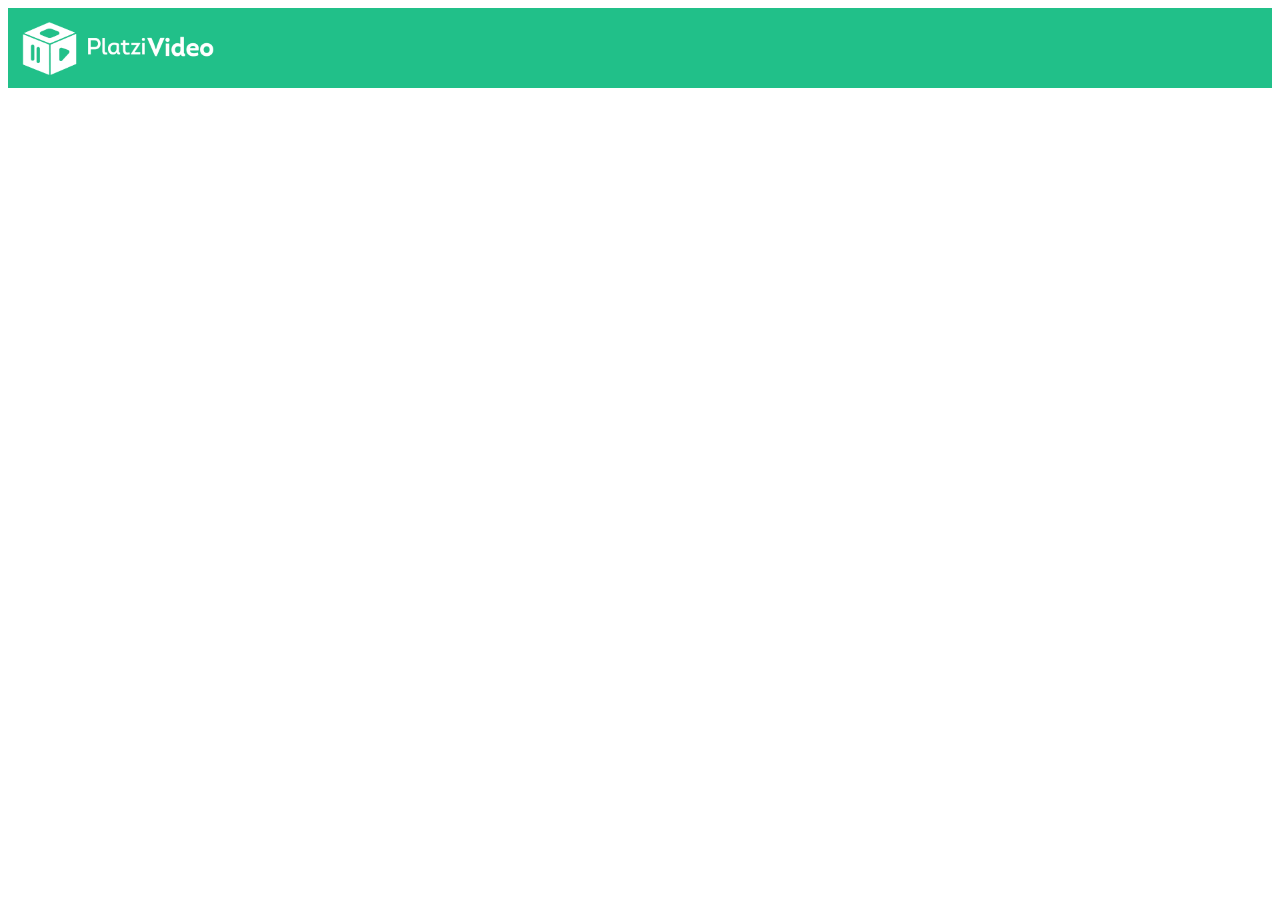
==== index.html @ d4c4f491 "se crea la estructura inicial del encabezado de skyvideo" ====
<!DOCTYPE html>
<html lang="es">
<head>
    <meta charset="UTF-8">
    <meta name="viewport" content="width=device-width, initial-scale=1.0">
    <meta http-equiv="X-UA-Compatible" content="ie=edge">
    <title>Sky Video</title>
    <link rel="stylesheet" href="css/style.css">
</head>
<body>
    <header>
        <img src="img/logo-video.png" alt="">
    </header>
</body>
</html>
---- css/style.css ----
header{
    height: 80px;
    width: 100%;
    background-color: #21C089;
}

header img{
    width: 200px;
    margin-top: 10px;
    margin-left: 10px;
}
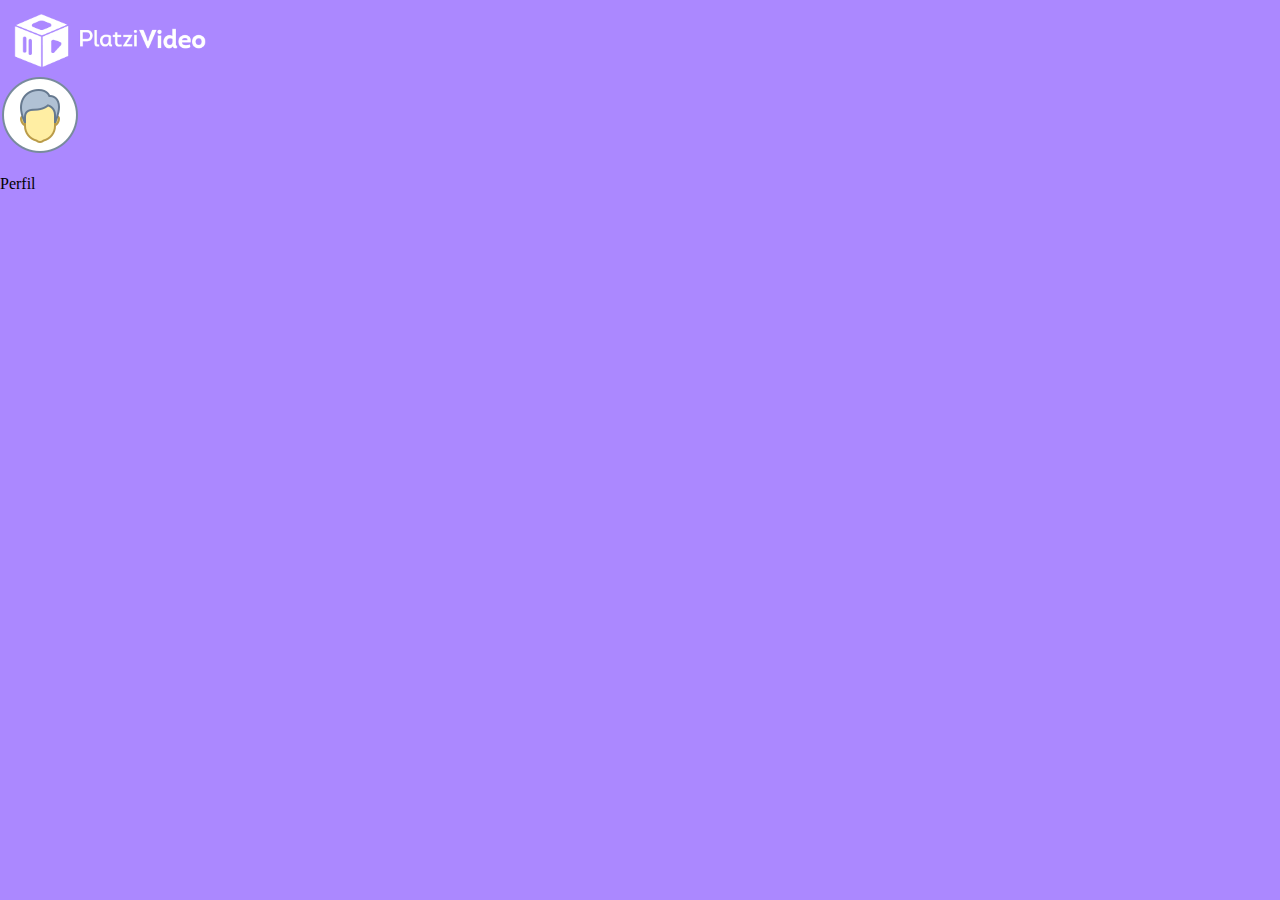
==== commit 2f8b7923: "Se crea la estructura HTML Y BEM del menu desplegable" ====
--- a/index.html
+++ b/index.html
@@ -8,8 +8,22 @@
     <link rel="stylesheet" href="css/style.css">
 </head>
 <body>
-    <header>
-        <img src="img/logo-video.png" alt="">
+    <header class="header">
+        <img class="header__img" src="img/logo-video.png" alt="">
+        <div class="header__menu">
+            <div class="header__menu--profile">
+                <img src="./img/user.png" alt="">
+                <p>Perfil</p>
+            </div>
+            <ul>
+                <li>
+                    <a href="/">Cuenta</a>
+                </li>
+                <li>
+                    <a href="/">Cerrar Sesión</a>
+                </li>
+            </ul>
+        </div>
     </header>
 </body>
 </html>--- a/css/style.css
+++ b/css/style.css
@@ -1,11 +1,34 @@
-header{
+body{
+    margin: 0;
+    background-color: #AB88FF;
+}
+.header{
     height: 80px;
     width: 100%;
-    background-color: #21C089;
+    background-color: #AB88FF;
 }
 
-header img{
+.header__img{
     width: 200px;
     margin-top: 10px;
     margin-left: 10px;
-}+}
+
+.header__menu{
+    margin-right: 30px;
+}
+
+.header__menu ul{
+    display: none;
+    list-style: none;
+    padding: 0;
+    position: absolute;
+    width: 100px;
+    margin: 0px 0px 0px -14px;
+    text-align: right;
+}
+.header__menu--profile{
+  margin-right: 8px;
+  width: 40px;
+}
+
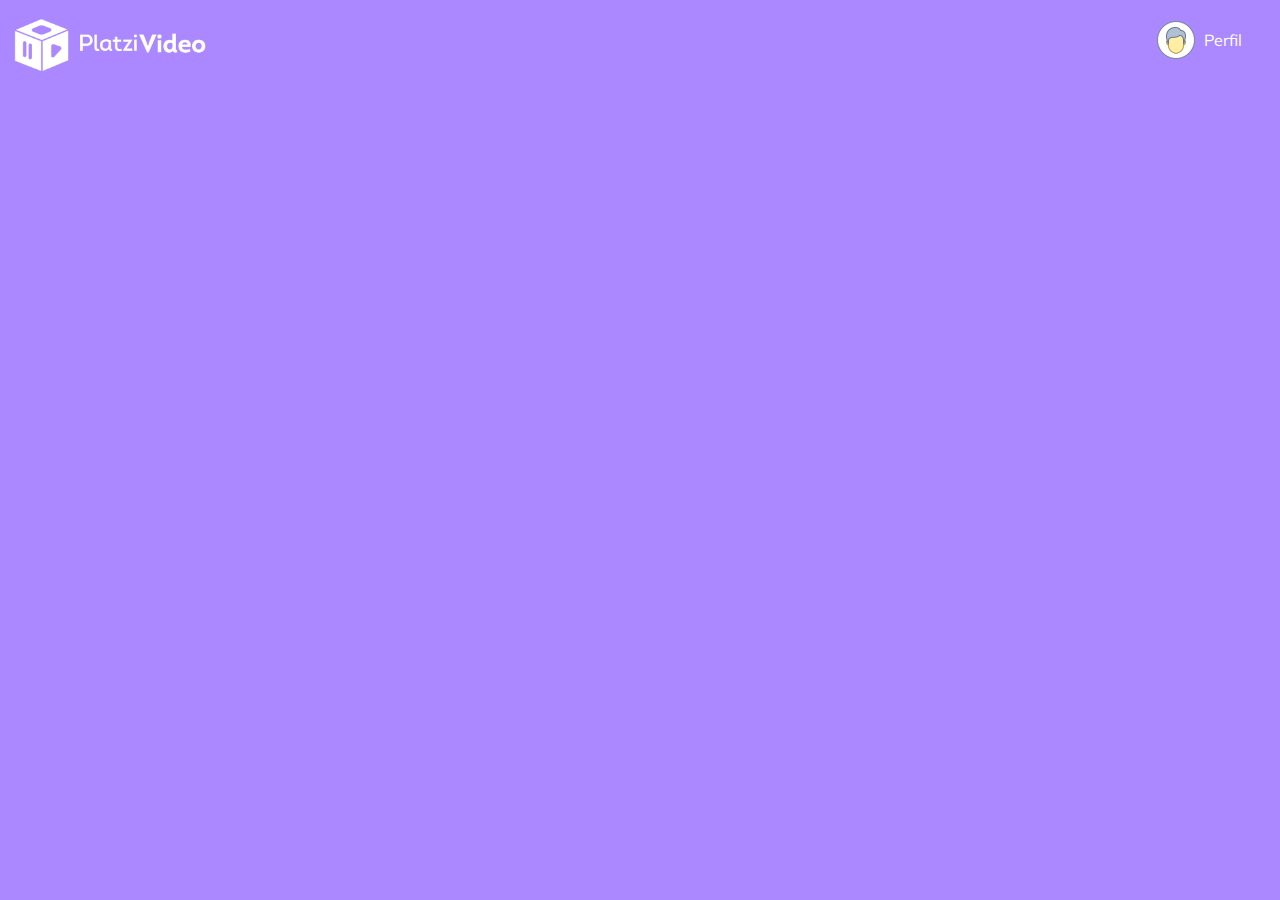
==== commit c3d4cc6c: "Se estiliza el menú desplegable" ====
--- a/index.html
+++ b/index.html
@@ -4,6 +4,7 @@
     <meta charset="UTF-8">
     <meta name="viewport" content="width=device-width, initial-scale=1.0">
     <meta http-equiv="X-UA-Compatible" content="ie=edge">
+    <link href="https://fonts.googleapis.com/css?family=Muli&display=swap" rel="stylesheet">
     <title>Sky Video</title>
     <link rel="stylesheet" href="css/style.css">
 </head>
--- a/css/style.css
+++ b/css/style.css
@@ -1,11 +1,15 @@
 body{
     margin: 0;
     background-color: #AB88FF;
+    font-family: 'Muli', sans-serif;
 }
 .header{
     height: 80px;
     width: 100%;
     background-color: #AB88FF;
+    display: flex;
+    justify-content: space-between;
+    align-items: center;
 }
 
 .header__img{
@@ -27,8 +31,34 @@
     margin: 0px 0px 0px -14px;
     text-align: right;
 }
+.header__menu:hover ul, u:hover{
+    display: block;
+
+}
+.header__menu li{
+    margin: 10px 0px;
+}
+.header__menu li a{
+  color: white;
+  text-decoration: none;
+}
+.header__menu li a:hover{
+  text-decoration: underline;
+}
+
 .header__menu--profile{
   margin-right: 8px;
-  width: 40px;
+  display: flex;
+  align-items: center;
+}
+.header__menu--profile img{
+ margin-right: 8px;
+ width: 40px;
+ 
+}
+.header__menu--profile p{
+ margin: 0px;
+ color: white;
+
 }
 
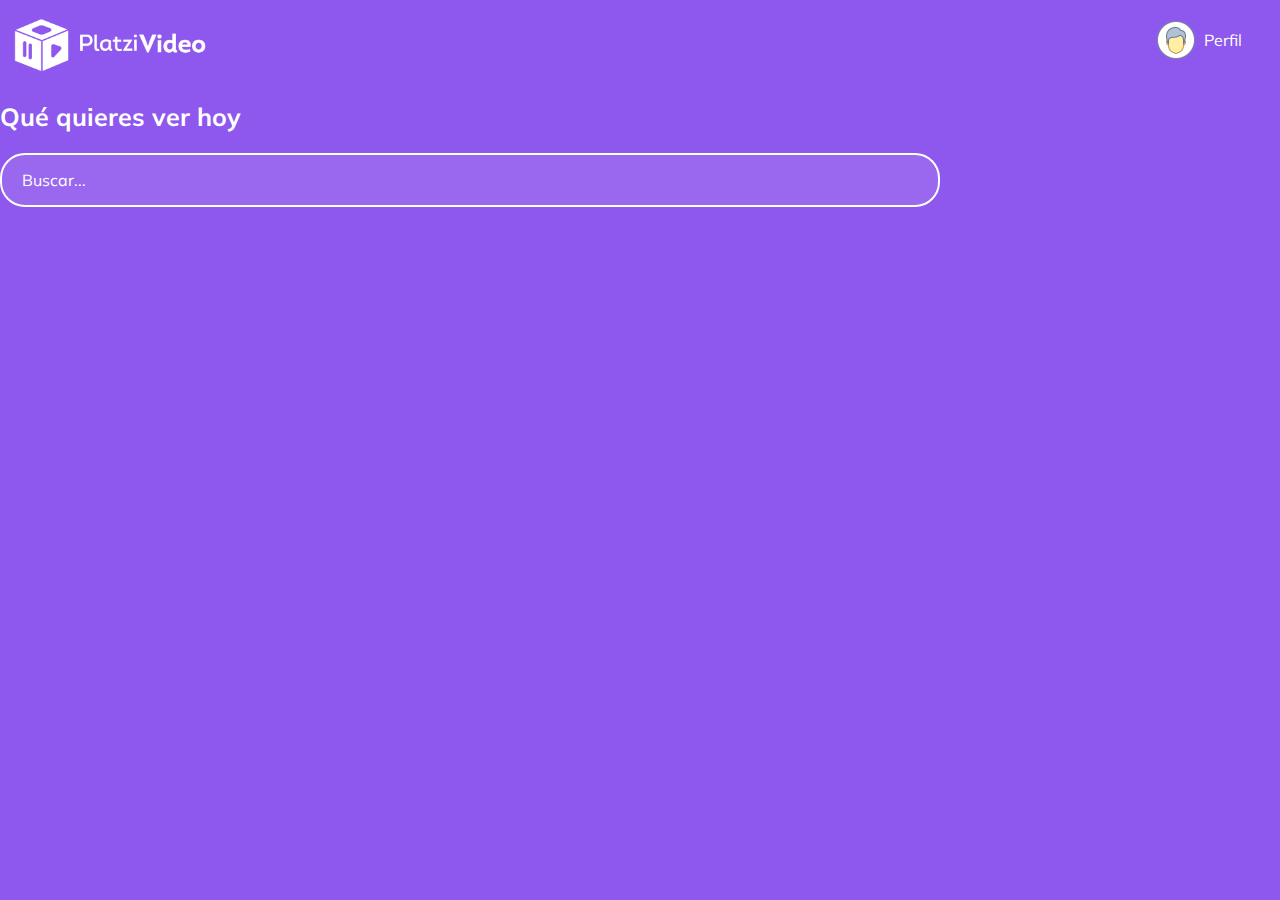
==== commit b5abf1a5: "Se crea la estructura de la sección del buscador" ====
--- a/index.html
+++ b/index.html
@@ -26,5 +26,9 @@
             </ul>
         </div>
     </header>
+    <section class="main">
+        <h2 class="main__title">Qué quieres ver hoy</h2>
+        <input class="input" type="text" placeholder="Buscar...">
+    </section>
 </body>
 </html>--- a/css/style.css
+++ b/css/style.css
@@ -1,12 +1,12 @@
 body{
     margin: 0;
-    background-color: #AB88FF;
+    background-color: #8E57ED;
     font-family: 'Muli', sans-serif;
 }
 .header{
     height: 80px;
     width: 100%;
-    background-color: #AB88FF;
+    background-color: #8E57ED;
     display: flex;
     justify-content: space-between;
     align-items: center;
@@ -62,3 +62,33 @@
 
 }
 
+/* ESTILOS DEL BUSCADOR.  */
+.main{
+    height: 300px;
+}
+
+.main__title{
+    color: white;
+    font-size: 25px;
+}
+
+.input{
+    background-color: rgba(255,255,255,0.1);
+    border: 2px solid white;
+    border-radius: 25px;
+    color: white;
+    font-family: 'Muli', sans-serif;
+    font-size: 16px;
+    height: 50px;
+    padding: 0 20px;
+    width: 70%;
+    outline: none;
+  
+}
+
+::placeholder{
+    color: white;
+}
+/* FIN ESTILOS DEL BUSCADOR.  */
+
+
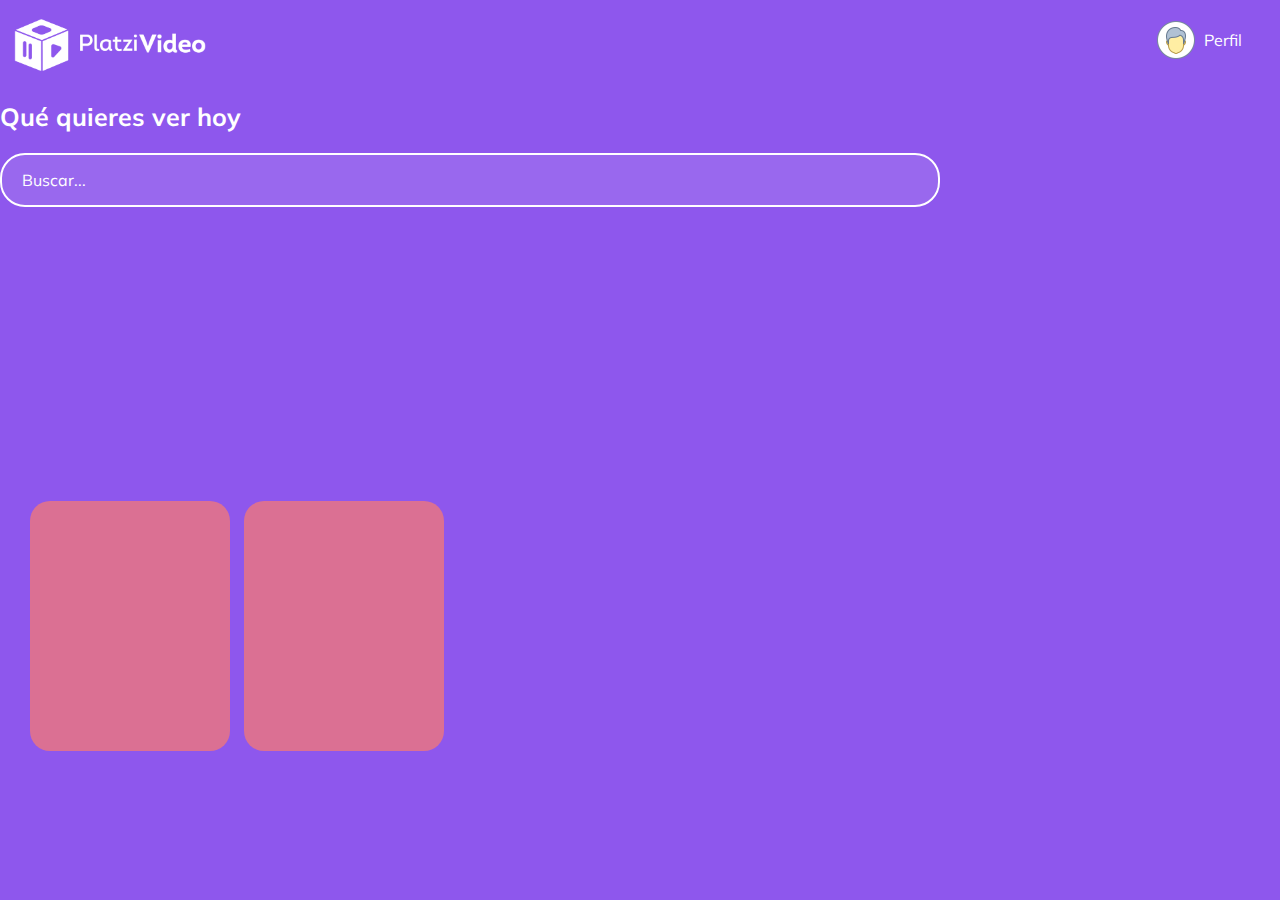
==== commit 3e2b78a2: "Creación estructura inicial carousel de imagenes" ====
--- a/index.html
+++ b/index.html
@@ -30,5 +30,16 @@
         <h2 class="main__title">Qué quieres ver hoy</h2>
         <input class="input" type="text" placeholder="Buscar...">
     </section>
+    <section class="carousel">
+        <div class="carousel__container">
+            <div class="carousel__item">
+
+            </div>
+            <div class="carousel__item">
+
+            </div>
+        </div>
+
+    </section>
 </body>
 </html>--- a/css/style.css
+++ b/css/style.css
@@ -91,4 +91,43 @@
 }
 /* FIN ESTILOS DEL BUSCADOR.  */
 
+/* ESTILOS CAROUSEL */
+.carousel{
+    width: 100%;
+    overflow: scroll;
+    padding: 30px;
+    position: relative;
+}
 
+.carousel__container{
+    white-space: nowrap;
+    margin: 70px 0px;
+    padding-bottom: 10px;
+}
+
+.carousel__item{
+    background-color: palevioletred;
+    width: 200px;
+    height: 250px;
+    border-radius: 20px;
+    margin-right: 10px;
+    display: inline-block;
+    cursor: pointer;
+    transition: 450ms all;
+    transform-origin: center left;
+}
+
+.carousel__item:hover ~ .carousel__item{
+
+    transform: translate3d(100px, 0, 0);
+}
+
+.carousel__container:hover .carousel__item{
+opacity: 0.3;
+}
+.carousel__container:hover .carousel__item:hover{
+transform:scale(1.5);
+opacity: 1;
+}
+/* FIN ESTILOS CAROUSEL */
+
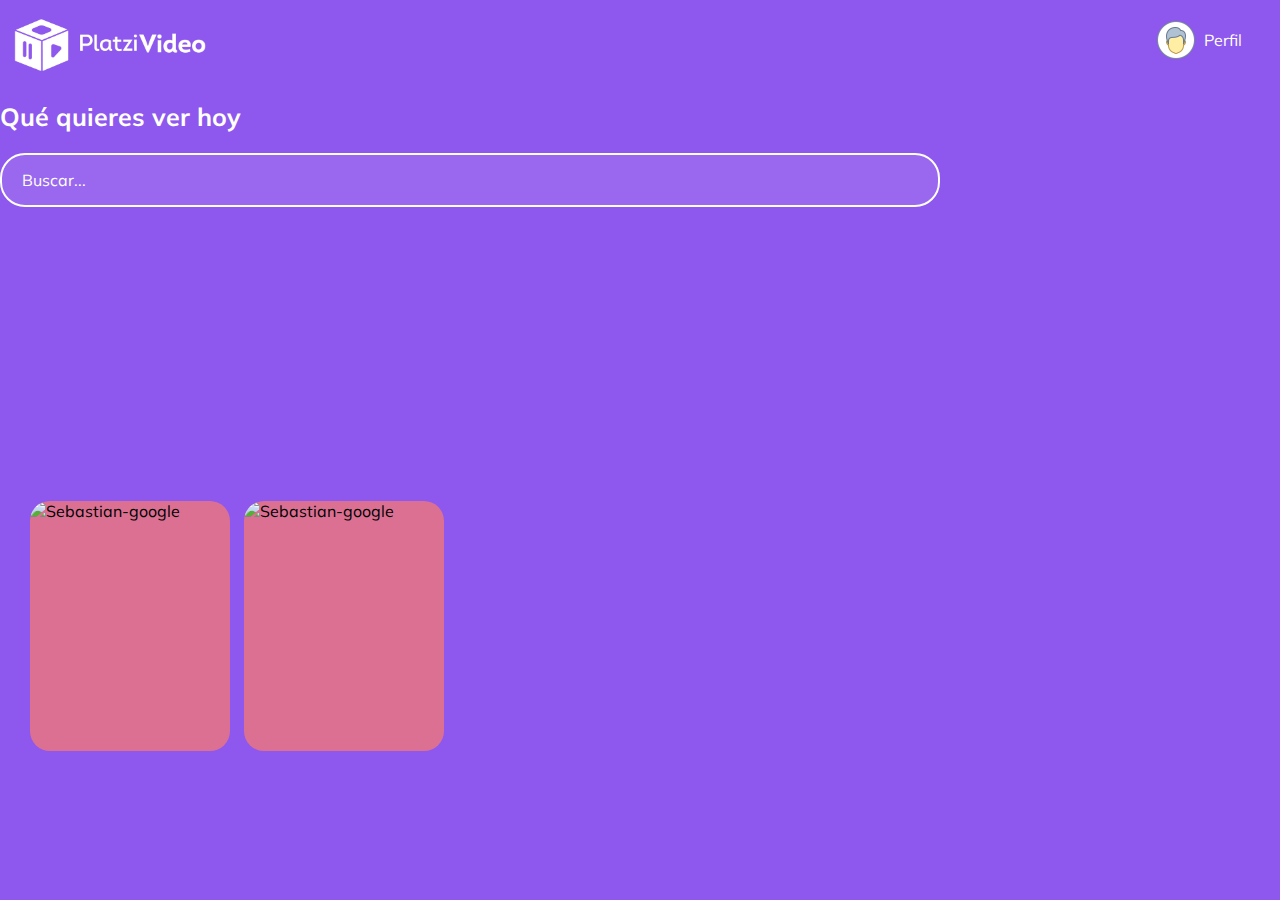
==== commit d8aa1430: "Se crea el detalle de cada item para el carousel de imágenes" ====
--- a/index.html
+++ b/index.html
@@ -32,11 +32,27 @@
     </section>
     <section class="carousel">
         <div class="carousel__container">
-            <div class="carousel__item">
-
+            <div class="carousel-item">
+                <img class="carousel-item__img" src="https://cbascordoba.github.io/layout-instagram/img/sebastian_cordoba_omen.jpeg" alt="Sebastian-google">
+                <div class="carousel-item__details">
+                    <div>
+                        <img src="./img/play.png" alt="Play">
+                        <img src="" alt="">
+                    </div>
+                    <p class="carousel-item__details--title">Título descriptivo</p>
+                    <p class="carousel-item__details--subtitle">2019 16+ 114 minutos</p>
+                </div>
             </div>
-            <div class="carousel__item">
-
+            <div class="carousel-item">
+                    <img class="carousel-item__img" src="https://cbascordoba.github.io/layout-instagram/img/sebastian_cordoba_omen.jpeg" alt="Sebastian-google">
+                    <div class="carousel-item__details">
+                        <div>
+                            <img src="./img/play.png" alt="Play">
+                            <img src="" alt="">
+                        </div>
+                        <p class="carousel-item__details--title">Título descriptivo</p>
+                        <p class="carousel-item__details--subtitle">2019 16+ 114 minutos</p>
+                    </div>
             </div>
         </div>
 
--- a/css/style.css
+++ b/css/style.css
@@ -105,29 +105,60 @@
     padding-bottom: 10px;
 }
 
-.carousel__item{
+.carousel-item{
     background-color: palevioletred;
     width: 200px;
     height: 250px;
     border-radius: 20px;
+    overflow: hidden;
     margin-right: 10px;
     display: inline-block;
     cursor: pointer;
     transition: 450ms all;
     transform-origin: center left;
+    position: relative;
 }
 
-.carousel__item:hover ~ .carousel__item{
+.carousel-item:hover ~ .carousel-item{
 
     transform: translate3d(100px, 0, 0);
 }
 
-.carousel__container:hover .carousel__item{
+.carousel__container:hover .carousel-item{
 opacity: 0.3;
 }
-.carousel__container:hover .carousel__item:hover{
+.carousel__container:hover .carousel-item:hover{
 transform:scale(1.5);
 opacity: 1;
 }
+.carousel-item__img{
+    width: 200px;
+    height: 250px;
+    object-fit: cover;
+}
+
+.carousel-item__details{
+    background: linear-gradient(to top, rgba(0,0,0,0.9) 0%, rgba(0,0,0,0) 100%);
+    font-size: 10px;
+    opacity: 0;
+    transition: 450ms opacity;
+    padding: 10px;
+    position: absolute;
+    
+    left: 0;
+    right: 0;
+    bottom: 0;
+}
+.carousel-item__details img{
+    width: 20px;
+}
+
+.carousel-item__img:hover ~ .carousel-item__details{
+    opacity: 1;
+}
+
+.carousel-item__details--title, .carousel-item__details--subtitle {
+    color: white;
+}
 /* FIN ESTILOS CAROUSEL */
 
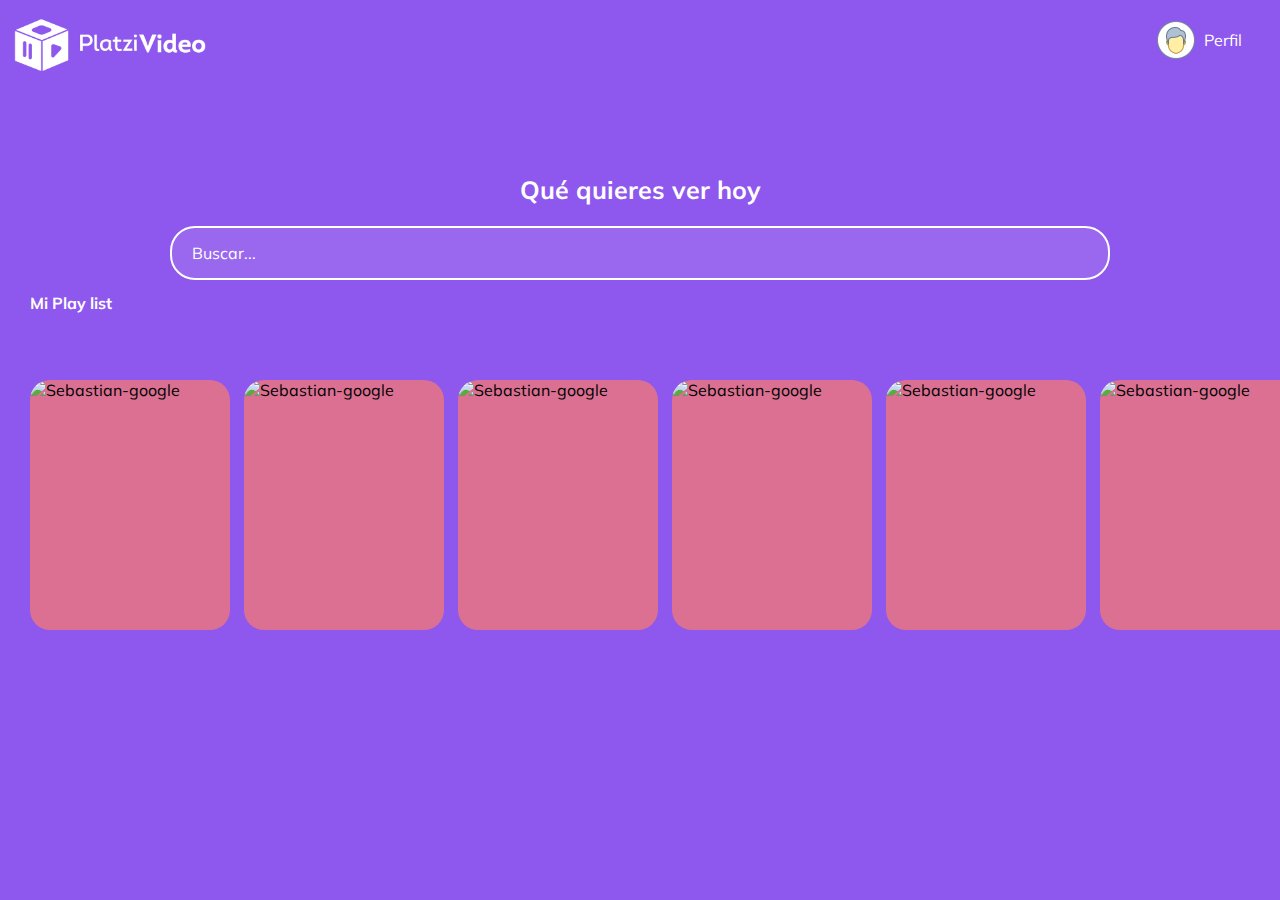
==== commit 7a74fc35: "se agregan mas items a la play list y se centra el buscador" ====
--- a/index.html
+++ b/index.html
@@ -30,8 +30,53 @@
         <h2 class="main__title">Qué quieres ver hoy</h2>
         <input class="input" type="text" placeholder="Buscar...">
     </section>
+    <h2 class="categories__title">Mi Play list</h2>
     <section class="carousel">
         <div class="carousel__container">
+            <div class="carousel-item">
+                <img class="carousel-item__img" src="https://cbascordoba.github.io/layout-instagram/img/sebastian_cordoba_omen.jpeg" alt="Sebastian-google">
+                <div class="carousel-item__details">
+                    <div>
+                        <img src="./img/play.png" alt="Play">
+                        <img src="" alt="">
+                    </div>
+                    <p class="carousel-item__details--title">Título descriptivo</p>
+                    <p class="carousel-item__details--subtitle">2019 16+ 114 minutos</p>
+                </div>
+            </div>
+            <div class="carousel-item">
+                <img class="carousel-item__img" src="https://cbascordoba.github.io/layout-instagram/img/sebastian_cordoba_omen.jpeg" alt="Sebastian-google">
+                <div class="carousel-item__details">
+                    <div>
+                        <img src="./img/play.png" alt="Play">
+                        <img src="" alt="">
+                    </div>
+                    <p class="carousel-item__details--title">Título descriptivo</p>
+                    <p class="carousel-item__details--subtitle">2019 16+ 114 minutos</p>
+                </div>
+            </div>
+            <div class="carousel-item">
+                <img class="carousel-item__img" src="https://cbascordoba.github.io/layout-instagram/img/sebastian_cordoba_omen.jpeg" alt="Sebastian-google">
+                <div class="carousel-item__details">
+                    <div>
+                        <img src="./img/play.png" alt="Play">
+                        <img src="" alt="">
+                    </div>
+                    <p class="carousel-item__details--title">Título descriptivo</p>
+                    <p class="carousel-item__details--subtitle">2019 16+ 114 minutos</p>
+                </div>
+            </div>
+            <div class="carousel-item">
+                <img class="carousel-item__img" src="https://cbascordoba.github.io/layout-instagram/img/sebastian_cordoba_omen.jpeg" alt="Sebastian-google">
+                <div class="carousel-item__details">
+                    <div>
+                        <img src="./img/play.png" alt="Play">
+                        <img src="" alt="">
+                    </div>
+                    <p class="carousel-item__details--title">Título descriptivo</p>
+                    <p class="carousel-item__details--subtitle">2019 16+ 114 minutos</p>
+                </div>
+            </div>
             <div class="carousel-item">
                 <img class="carousel-item__img" src="https://cbascordoba.github.io/layout-instagram/img/sebastian_cordoba_omen.jpeg" alt="Sebastian-google">
                 <div class="carousel-item__details">
--- a/css/style.css
+++ b/css/style.css
@@ -64,12 +64,24 @@
 
 /* ESTILOS DEL BUSCADOR.  */
 .main{
-    height: 300px;
+    height: 200px;
+    display: flex;
+    flex-direction: column;
+    align-items: center;
+    justify-content: flex-end;
 }
 
 .main__title{
     color: white;
     font-size: 25px;
+}
+
+.categories__title{
+    color: white;
+    font-size: 16px;
+    position: absolute;
+    padding-left: 30px;
+    width: 100%;
 }
 
 .input{
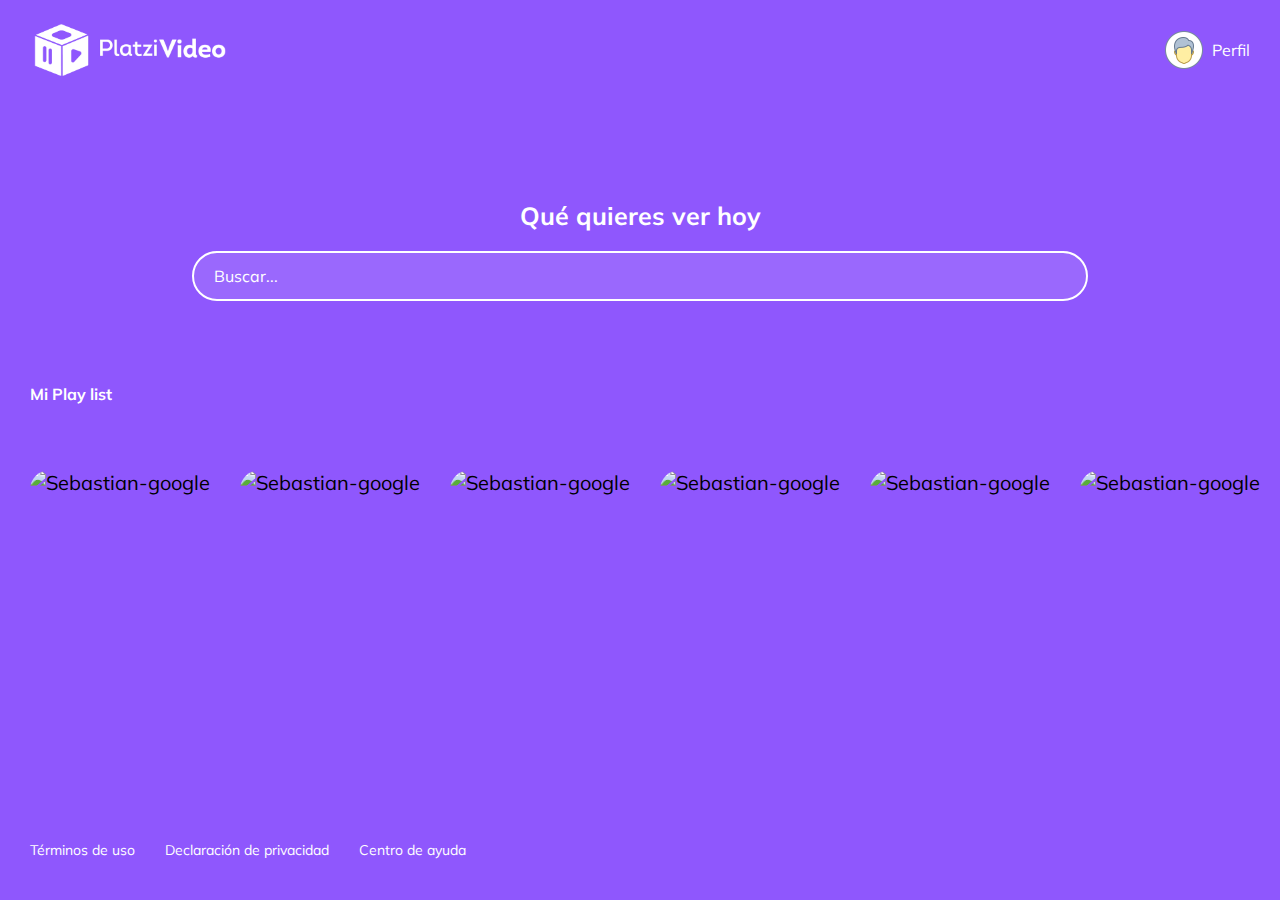
==== commit 3f034952: "Se realiza un cambio en los estilos" ====
--- a/index.html
+++ b/index.html
@@ -102,5 +102,12 @@
         </div>
 
     </section>
+    <footer>
+            <div class="footer">
+                <a href="/">Términos de uso</a>
+                <a href="/">Declaración de privacidad</a>
+                <a href="/">Centro de ayuda</a>
+            </div>
+        </footer>
 </body>
 </html>--- a/css/style.css
+++ b/css/style.css
@@ -1,176 +1,235 @@
-body{
-    margin: 0;
-    background-color: #8E57ED;
-    font-family: 'Muli', sans-serif;
-}
-.header{
-    height: 80px;
-    width: 100%;
-    background-color: #8E57ED;
-    display: flex;
-    justify-content: space-between;
-    align-items: center;
-}
-
-.header__img{
-    width: 200px;
-    margin-top: 10px;
-    margin-left: 10px;
-}
-
-.header__menu{
-    margin-right: 30px;
-}
-
-.header__menu ul{
-    display: none;
-    list-style: none;
-    padding: 0;
-    position: absolute;
-    width: 100px;
-    margin: 0px 0px 0px -14px;
-    text-align: right;
-}
-.header__menu:hover ul, u:hover{
-    display: block;
-
-}
-.header__menu li{
-    margin: 10px 0px;
-}
-.header__menu li a{
+body {
+  margin: 0;
+  font-family: "Muli", sans-serif;
+  background: #8f57fd;
+}
+
+* {
+  box-sizing: border-box;
+}
+
+::-webkit-scrollbar {
+  display: none;
+}
+
+.header {
+  align-items: center;
+  background: #8f57fd;
+  color: white;
+  display: flex;
+  height: 100px;
+  justify-content: space-between;
+  top: 0px;
+  width: 100%;
+}
+
+.header__img {
+  margin-left: 30px;
+  width: 200px;
+}
+
+.header__menu {
+  margin-right: 30px;
+}
+
+.header__menu ul {
+  display: none;
+  list-style: none;
+  margin: 0px 0px 0px -14px;
+  padding: 0px;
+  position: absolute;
+  width: 100px;
+  text-align: right;
+}
+
+.header__menu:hover ul, ul:hover {
+  display: block;
+}
+
+.header__menu li {
+  margin: 10px 0px;
+}
+
+.header__menu li a {
   color: white;
   text-decoration: none;
 }
-.header__menu li a:hover{
+
+.header__menu li a:hover {
   text-decoration: underline;
 }
 
-.header__menu--profile{
+.header__menu--profile {
+  align-items: center;
+  display: flex;
+  cursor: pointer;
+}
+
+.header__menu--profile img {
   margin-right: 8px;
-  display: flex;
-  align-items: center;
-}
-.header__menu--profile img{
- margin-right: 8px;
- width: 40px;
- 
-}
-.header__menu--profile p{
- margin: 0px;
- color: white;
-
-}
-
-/* ESTILOS DEL BUSCADOR.  */
-.main{
-    height: 200px;
-    display: flex;
+  width: 40px;
+}
+
+.main {
+  display: flex;
+  align-items: center;
+  justify-content: center;
+  flex-direction: column;
+  height: 300px;
+  border-radius: 0px 0px 40px 40px;
+}
+
+.main__title {
+  color: white;
+  font-size: 25px;
+}
+
+.categories__title {
+  background: #8f57fd;
+  color: white;
+  font-size: 16px;
+  margin-top: -16px;
+  position: absolute;
+  padding-left: 30px;
+  width: 100%;
+}
+
+.carousel {
+  padding-left: 30px;
+  width: 100%;
+  position: relative;
+}
+
+.carousel__container {
+  transition: 450ms -webkit-transform;
+  transition: 450ms transform;
+  transition: 450ms transform, 450ms -webkit-transform;
+  font-size: 0;
+  white-space: nowrap;
+  margin: 70px 0px;
+  padding-bottom: 10px;
+}
+
+.carousel__container:hover .carousel-item {
+  opacity: 0.3;
+}
+
+.carousel__container:hover .carousel-item:hover {
+  -webkit-transform: scale(1.5);
+  transform: scale(1.5);
+  opacity: 1;
+}
+
+.carousel-item {
+  border-radius: 20px;
+  overflow: hidden;
+  position: relative;
+  display: inline-block;
+  width: 200px;
+  height: 250px;
+  margin-right: 10px;
+  font-size: 20px;
+  cursor: pointer;
+  transition: 450ms all;
+  -webkit-transform-origin: center left;
+  transform-origin: center left;
+}
+
+.carousel-item:hover ~ .carousel-item {
+  -webkit-transform: translate3d(100px, 0, 0);
+  transform: translate3d(100px, 0, 0);
+}
+
+.carousel-item__img {
+  width: 200px;
+  height: 250px;
+  -o-object-fit: cover;
+  object-fit: cover;
+}
+
+.carousel-item__details {
+  align-items: flex-start;
+  background: linear-gradient(to top, rgba(0, 0, 0, 0.9) 0%, rgba(0, 0, 0, 0) 100%);
+  bottom: 0;
+  display: flex;
+  font-size: 10px;
+  flex-direction: column;
+  justify-content: flex-end;
+  left: 0;
+  opacity: 0;
+  transition: 450ms opacity;
+  padding: 10px;
+  position: absolute;
+  right: 0;
+  top: 0;
+}
+
+.carousel-item__details--img {
+  width: 20px;
+}
+
+.carousel-item:hover .carousel-item__details {
+  opacity: 1;
+}
+
+.carousel-item__details--title {
+  color: white;
+  margin: 5px 0px 0px 0px;
+}
+
+.carousel-item__details--subtitle {
+  color: white;
+  font-size: 8px;
+  margin: 3px 0px;
+}
+
+.footer {
+  align-items: center;
+  background-color: #8f57fd;
+  display: flex;
+  height: 100px;
+  width: 100%;
+}
+
+.footer a {
+  color: white;
+  cursor: pointer;
+  font-size: 14px;
+  padding-left: 30px;
+  text-decoration: none;
+}
+
+.footer a:hover {
+  text-decoration: underline;
+}
+
+.input {
+  background-color: rgba(255, 255, 255, 0.1);
+  border: 2px solid white;
+  border-radius: 25px;
+  color: white;
+  font-family: "Muli", sans-serif;
+  font-size: 16px;
+  height: 50px;
+  margin-bottom: 20px;
+  outline: none;
+  padding: 0px 20px;
+  width: 70%;
+}
+
+::placeholder {
+  color: white;
+}
+
+@media only screen and (max-width: 600px) {
+  .main__description--title {
+    font-size: 30px;
+  }
+
+  .footer {
+    align-items: flex-start;
     flex-direction: column;
-    align-items: center;
-    justify-content: flex-end;
-}
-
-.main__title{
-    color: white;
-    font-size: 25px;
-}
-
-.categories__title{
-    color: white;
-    font-size: 16px;
-    position: absolute;
-    padding-left: 30px;
-    width: 100%;
-}
-
-.input{
-    background-color: rgba(255,255,255,0.1);
-    border: 2px solid white;
-    border-radius: 25px;
-    color: white;
-    font-family: 'Muli', sans-serif;
-    font-size: 16px;
-    height: 50px;
-    padding: 0 20px;
-    width: 70%;
-    outline: none;
-  
-}
-
-::placeholder{
-    color: white;
-}
-/* FIN ESTILOS DEL BUSCADOR.  */
-
-/* ESTILOS CAROUSEL */
-.carousel{
-    width: 100%;
-    overflow: scroll;
-    padding: 30px;
-    position: relative;
-}
-
-.carousel__container{
-    white-space: nowrap;
-    margin: 70px 0px;
-    padding-bottom: 10px;
-}
-
-.carousel-item{
-    background-color: palevioletred;
-    width: 200px;
-    height: 250px;
-    border-radius: 20px;
-    overflow: hidden;
-    margin-right: 10px;
-    display: inline-block;
-    cursor: pointer;
-    transition: 450ms all;
-    transform-origin: center left;
-    position: relative;
-}
-
-.carousel-item:hover ~ .carousel-item{
-
-    transform: translate3d(100px, 0, 0);
-}
-
-.carousel__container:hover .carousel-item{
-opacity: 0.3;
-}
-.carousel__container:hover .carousel-item:hover{
-transform:scale(1.5);
-opacity: 1;
-}
-.carousel-item__img{
-    width: 200px;
-    height: 250px;
-    object-fit: cover;
-}
-
-.carousel-item__details{
-    background: linear-gradient(to top, rgba(0,0,0,0.9) 0%, rgba(0,0,0,0) 100%);
-    font-size: 10px;
-    opacity: 0;
-    transition: 450ms opacity;
-    padding: 10px;
-    position: absolute;
-    
-    left: 0;
-    right: 0;
-    bottom: 0;
-}
-.carousel-item__details img{
-    width: 20px;
-}
-
-.carousel-item__img:hover ~ .carousel-item__details{
-    opacity: 1;
-}
-
-.carousel-item__details--title, .carousel-item__details--subtitle {
-    color: white;
-}
-/* FIN ESTILOS CAROUSEL */
-
+  }
+}
+
+/*# sourceMappingURL=style.css.map */
